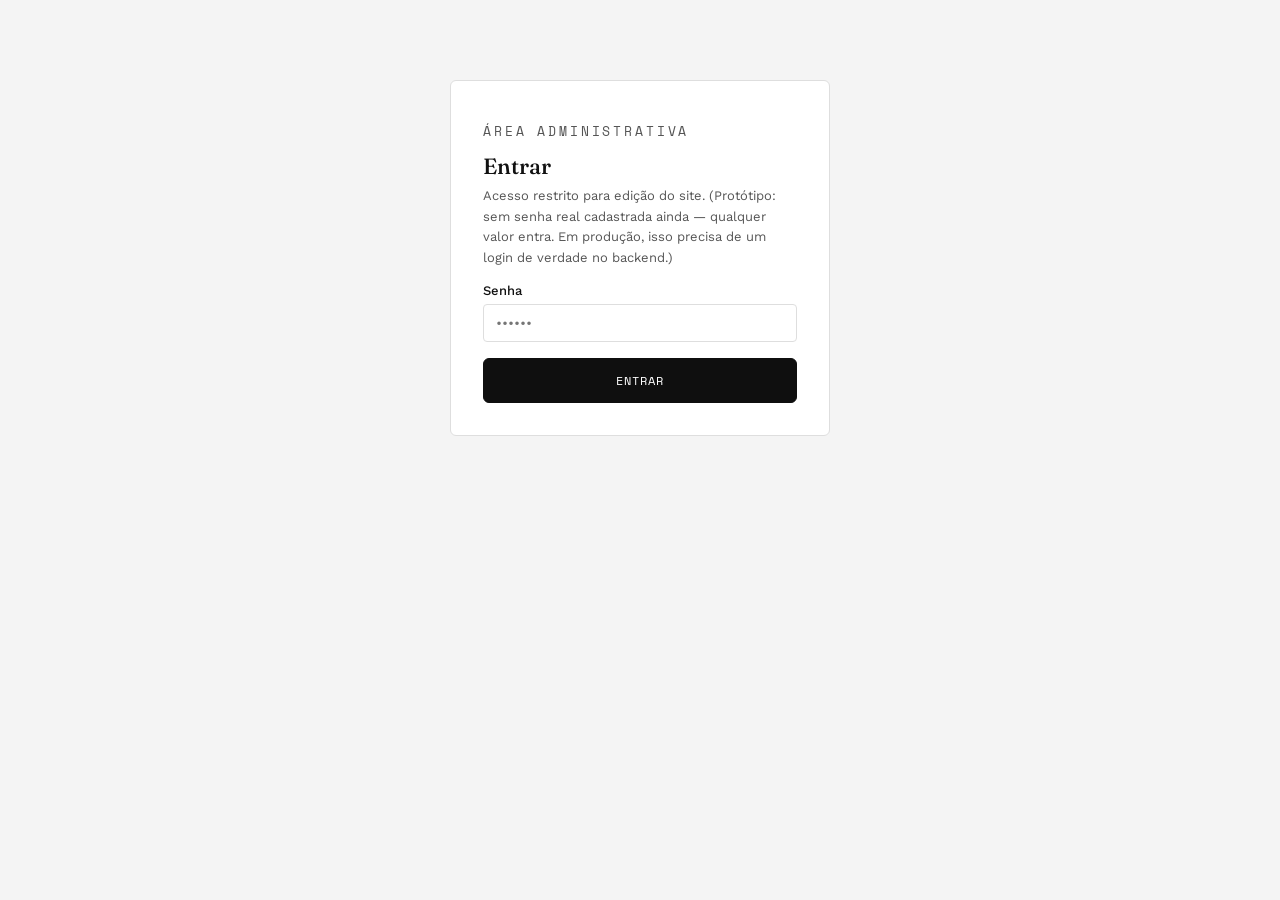
==== admin.html @ c9abc9a9 "Arrumando os arquivos" ====
<!DOCTYPE html>
<html lang="pt-BR">
<head>
<meta charset="UTF-8">
<meta name="viewport" content="width=device-width, initial-scale=1.0">
<title>Área administrativa — Íris</title>
<link href="https://fonts.googleapis.com/css2?family=Fraunces:opsz,wght@9..144,500&family=Work+Sans:wght@400;500;600&family=Space+Mono:wght@400;700&display=swap" rel="stylesheet">
<link rel="stylesheet" href="css/styles.css">
<style>
  body{ background: var(--branco-2); }
  .admin-shell{ max-width: 880px; margin: 0 auto; padding: 48px clamp(20px,5vw,40px) 100px; }
  .admin-top{ display:flex; justify-content:space-between; align-items:center; margin-bottom: 8px; }
  .admin-top a{ font-family: var(--utilitario); font-size:12px; letter-spacing:.08em; color: var(--carvao-suave); }
  .admin-top a:hover{ color: var(--acento); }
  .admin-shell h1{ font-size: clamp(28px,4vw,38px); margin-top: 18px; }
  .admin-lead{ color: var(--carvao-suave); margin-top: 8px; max-width: 60ch; font-size: 14.5px; line-height:1.6; }

  .login-card{
    max-width: 380px; margin: 80px auto; background:#fff; border:1px solid var(--cinza-claro);
    border-radius: 6px; padding: 32px;
  }
  .login-card h2{ font-size:22px; }
  .login-card p{ font-size:13px; color: var(--carvao-suave); margin-top:8px; line-height:1.6; }

  fieldset{ border:1px solid var(--cinza-claro); border-radius:6px; padding: 22px 22px 26px; margin: 26px 0; background:#fff; }
  legend{ font-family: var(--utilitario); font-size:12px; letter-spacing:.1em; text-transform:uppercase; color: var(--acento); padding:0 8px; }
  label{ display:block; font-size:13px; font-weight:500; margin: 14px 0 6px; }
  label small{ display:block; font-weight:400; color: var(--carvao-suave); margin-top: 2px; }
  input[type=text], input[type=tel], input[type=url], textarea{
    width:100%; padding: 10px 12px; border:1px solid var(--cinza-claro); border-radius:4px;
    font-family: var(--corpo); font-size: 14px; background: var(--branco); color: var(--carvao);
  }
  textarea{ resize: vertical; min-height: 70px; }
  .grid2{ display:grid; grid-template-columns: 1fr 1fr; gap: 0 20px; }
  .repeat-item{ border:1px dashed var(--cinza-claro); border-radius:6px; padding:14px 14px 4px; margin-top:14px; position:relative; }
  .remove-btn{
    position:absolute; top:10px; right:10px; background:none; border:none; color:#a33; font-size:12px;
    font-family: var(--utilitario);
  }
  .add-btn{
    margin-top:14px; background:none; border:1px dashed var(--acento); color: var(--acento);
    padding:9px 14px; border-radius:4px; font-family: var(--utilitario); font-size:12px; letter-spacing:.06em;
  }
  .admin-actions{ display:flex; gap:12px; margin-top: 30px; flex-wrap:wrap; }
  .btn-admin{
    font-family: var(--utilitario); font-size:12px; letter-spacing:.08em; text-transform:uppercase;
    padding: 13px 22px; border-radius:6px; border:1px solid var(--acento);
  }
  .btn-primary{ background: var(--preto); color: var(--branco); border-color: var(--preto); }
  .btn-secondary{ background:transparent; color: var(--carvao); }
  .save-msg{ font-size:13px; color: var(--preto); margin-top:14px; opacity:0; transition: opacity 300ms ease; }
  .save-msg.show{ opacity:1; }
  .aviso{
    margin-top: 26px; font-size:12.5px; color: var(--carvao-suave); background:#fff;
    border-left:3px solid var(--acento); padding:12px 14px; border-radius:4px; line-height:1.6;
  }
</style>
</head>
<body>

<div id="loginCard" class="login-card">
  <p class="eyebrow">Área administrativa</p>
  <h2>Entrar</h2>
  <p>Acesso restrito para edição do site. (Protótipo: sem senha real cadastrada ainda — qualquer valor entra. Em produção, isso precisa de um login de verdade no backend.)</p>
  <label for="loginSenha">Senha</label>
  <input type="text" id="loginSenha" placeholder="••••••">
  <button class="btn-admin btn-primary" id="loginBtn" style="margin-top:16px; width:100%;">Entrar</button>
</div>

<div class="admin-shell" id="adminShell" style="display:none;">
  <div class="admin-top">
    <span class="brand-mark" style="color:var(--carvao); font-size:18px;">Painel administrativo</span>
    <a href="index.html">← Ver site</a>
  </div>
  <h1>O que você quer atualizar hoje?</h1>
  <p class="admin-lead">Edite os textos, fotos e contatos do site. Clique em <strong>Salvar alterações</strong> ao final para publicar no navegador atual.</p>

  <form id="adminForm">
    <fieldset>
      <legend>Identidade</legend>
      <label>Nome da loja</label>
      <input type="text" id="marca">
    </fieldset>

    <fieldset>
      <legend>Capa (topo do site)</legend>
      <label>Título de destaque <small>Pode usar &lt;em&gt;palavra&lt;/em&gt; para deixar uma palavra em itálico.</small></label>
      <textarea id="heroTitulo"></textarea>
      <label>Texto de apoio</label>
      <textarea id="heroTexto"></textarea>
    </fieldset>

    <fieldset>
      <legend>Sobre a loja</legend>
      <label>Título da seção</label>
      <input type="text" id="sobreTitulo">
      <label>Texto</label>
      <textarea id="sobreTexto"></textarea>
      <label>Foto da loja (link da imagem)</label>
      <input type="url" id="sobreImagem">
    </fieldset>

    <fieldset>
      <legend>Vitrine (fotos em destaque)</legend>
      <div id="vitrineList"></div>
      <button type="button" class="add-btn" id="addVitrine">+ Adicionar foto na vitrine</button>
    </fieldset>

    <fieldset>
      <legend>Novidades</legend>
      <div id="novidadesList"></div>
      <button type="button" class="add-btn" id="addNovidade">+ Adicionar novidade</button>
    </fieldset>

    <fieldset>
      <legend>Contato</legend>
      <div class="grid2">
        <div>
          <label>WhatsApp <small>Só números, com DDD e código do país (ex: 5541999999999)</small></label>
          <input type="tel" id="whatsappNumero">
        </div>
        <div>
          <label>Usuário do Instagram <small>Como aparece no botão, ex: @nomedaloja</small></label>
          <input type="text" id="instagramUsuario">
        </div>
      </div>
      <label>Link do Instagram</label>
      <input type="url" id="instagramUrl">
      <label>Mensagem inicial do WhatsApp</label>
      <input type="text" id="whatsappMensagem">
    </fieldset>

    <fieldset>
      <legend>Localização</legend>
      <div class="grid2">
        <div>
          <label>Endereço — linha 1</label>
          <input type="text" id="enderecoLinha1">
        </div>
        <div>
          <label>Endereço — linha 2</label>
          <input type="text" id="enderecoLinha2">
        </div>
      </div>
      <label>Horário de funcionamento</label>
      <input type="text" id="horario">
      <label>Link do mapa incorporado <small>No Google Maps: Compartilhar → Incorporar um mapa → copie o link do "src".</small></label>
      <input type="url" id="mapaEmbedUrl">
    </fieldset>

    <div class="admin-actions">
      <button type="submit" class="btn-admin btn-primary">Salvar alterações</button>
      <button type="button" class="btn-admin btn-secondary" id="resetBtn">Restaurar padrão</button>
    </div>
    <p class="save-msg" id="saveMsg">Alterações salvas. Abra "Ver site" para conferir.</p>
  </form>

  <p class="aviso">Este painel é um protótipo de front-end: as alterações ficam guardadas neste navegador (localStorage). Para a dona da loja editar de qualquer computador ou celular e todo mundo ver a mudança, o próximo passo é ligar este painel a um backend/CMS simples.</p>
</div>

<script src="js/data.js"></script>
<script src="js/admin.js"></script>
</body>
</html>
---- css/styles.css ----
/* =========================================================
   ÍRIS — Vitrine digital
   Design tokens
   ========================================================= */
:root{
  --preto: #0F0F0F;
  --preto-2: #1A1A1A;
  --preto-suave: #2B2B2B;
  --branco: #FFFFFF;
  --branco-2: #F4F4F4;
  --cinza-claro: #DEDEDE;
  --acento: #111111;
  --acento-claro: #FFFFFF;
  --carvao: #111111;
  --carvao-suave: #555555;

  --display: 'Fraunces', serif;
  --corpo: 'Work Sans', sans-serif;
  --utilitario: 'Space Mono', monospace;

  --max: 1180px;
  --radius: 2px;
  --dur: 700ms;
}

*, *::before, *::after{ box-sizing: border-box; }
html{ scroll-behavior: smooth; }
@media (prefers-reduced-motion: reduce){
  html{ scroll-behavior: auto; }
  *, *::before, *::after{ animation-duration: 0.01ms !important; animation-iteration-count: 1 !important; transition-duration: 0.01ms !important; scroll-behavior: auto !important; }
}

body{
  margin:0;
  font-family: var(--corpo);
  font-size: 17px;
  background: var(--branco);
  color: var(--carvao);
  -webkit-font-smoothing: antialiased;
  overflow-x: hidden;
}

a{ color: inherit; text-decoration:none; }
img{ max-width:100%; display:block; }
button{ font-family: inherit; cursor:pointer; }

.eyebrow{
  font-family: var(--utilitario);
  font-size: 13px;
  letter-spacing: 0.22em;
  text-transform: uppercase;
  color: var(--acento);
}

h1,h2,h3{
  font-family: var(--display);
  font-weight: 500;
  margin: 0;
  line-height: 1.05;
}

.wrap{
  max-width: var(--max);
  margin: 0 auto;
  padding: 0 clamp(20px, 5vw, 56px);
}

/* Focus visibility */
a:focus-visible, button:focus-visible, input:focus-visible, textarea:focus-visible{
  outline: 2px solid var(--acento);
  outline-offset: 3px;
}

/* ---------- Header ---------- */
.site-header{
  position: fixed;
  top:0; left:0; right:0;
  z-index: 40;
  display:flex;
  align-items:center;
  justify-content:space-between;
  padding: 18px clamp(20px,5vw,56px);
  transition: background var(--dur) ease, padding var(--dur) ease, box-shadow var(--dur) ease;
}
.site-header.scrolled{
  background: rgba(255,255,255,0.92);
  backdrop-filter: blur(8px);
  padding-top: 12px;
  padding-bottom: 12px;
  box-shadow: 0 1px 0 var(--cinza-claro);
}
.brand-mark{
  position: relative;
  display: inline-flex;
  align-items: center;
  height: 64px;
}
.brand-logo{
  height: 64px;
  width: auto;
  transition: opacity var(--dur) ease;
}
.brand-logo-branco{
  filter: drop-shadow(0 1px 2px rgba(0,0,0,0.7)) drop-shadow(0 0 6px rgba(0,0,0,0.5));
}
.brand-logo-preto{
  position: absolute;
  left: 0; top: 0;
  opacity: 0;
}
.site-header.scrolled .brand-logo-branco{ opacity: 0; }
.site-header.scrolled .brand-logo-preto{ opacity: 1; }

.nav-links{
  display:flex;
  gap: clamp(16px, 3vw, 34px);
  list-style:none;
  margin:0; padding:0;
}
.nav-links a{
  font-family: var(--utilitario);
  font-size: 12.5px;
  letter-spacing: 0.14em;
  text-transform: uppercase;
  color: var(--branco);
  opacity: 0.85;
  padding-bottom: 4px;
  border-bottom: 1px solid transparent;
  transition: color var(--dur) ease, border-color 250ms ease;
}
.site-header.scrolled .nav-links a{ color: var(--carvao); }
.nav-links a:hover{ border-color: var(--acento); opacity:1; }

.nav-toggle{
  display:none;
  background:none;
  border:1px solid var(--branco);
  color: var(--branco);
  width:38px; height:38px;
  align-items:center; justify-content:center;
}
.site-header.scrolled .nav-toggle{ border-color: var(--carvao); color: var(--carvao); }

/* ---------- Hero ---------- */
.hero{
  position:relative;
  min-height: 100svh;
  display:flex;
  align-items:flex-end;
  background: var(--preto);
  overflow: hidden;
}
.hero::after{
  content:"";
  position:absolute; inset:0;
  background: radial-gradient(60% 55% at 72% 42%, rgba(255,255,255,0.05), transparent 70%);
  pointer-events:none;
}
.hero-mark{
  position:absolute;
  z-index:1;
  top:50%;
  right:clamp(-160px,-6vw,-40px);
  transform:translateY(-52%);
  width:min(62vw, 820px);
  height:auto;
  opacity:0.1;
  pointer-events:none;
  user-select:none;
}
.hero-inner{
  position:relative;
  z-index:2;
  width:100%;
  padding: 0 clamp(20px,5vw,56px) clamp(48px,8vw,96px);
  color: var(--branco);
}
.hero-eyebrow{
  color: var(--acento-claro);
  margin-bottom: 18px;
}
.hero h1{
  font-size: clamp(44px, 8vw, 96px);
  color: var(--branco);
  max-width: 14ch;
}
.hero h1 em{
  font-style: italic;
  color: var(--acento-claro);
}
.hero p{
  margin-top: 20px;
  max-width: 46ch;
  font-size: clamp(16px,1.7vw,19px);
  color: var(--branco-2);
}
.hero-scroll{
  position:absolute;
  right: clamp(20px,5vw,56px);
  bottom: clamp(28px,5vw,56px);
  z-index:2;
  display:flex;
  align-items:center;
  gap:10px;
  color: var(--branco-2);
  font-family: var(--utilitario);
  font-size: 12px;
  letter-spacing: 0.14em;
  text-transform: uppercase;
}
.hero-scroll .line{
  width: 1px; height: 34px;
  background: var(--acento-claro);
  animation: dropline 2.2s ease-in-out infinite;
}
@keyframes dropline{
  0%{ transform: scaleY(0); transform-origin: top; }
  50%{ transform: scaleY(1); transform-origin: top; }
  50.1%{ transform: scaleY(1); transform-origin: bottom; }
  100%{ transform: scaleY(0); transform-origin: bottom; }
}

/* ---------- Section shell ---------- */
section{ padding: clamp(64px,10vw,128px) 0; }
.section-head{
  display:flex;
  justify-content:space-between;
  align-items:flex-end;
  gap: 24px;
  margin-bottom: clamp(36px,6vw,64px);
  border-bottom: 1px solid var(--cinza-claro);
  padding-bottom: 22px;
}
.section-head h2{ font-size: clamp(30px,4.2vw,48px); }
.section-head .note{
  max-width: 34ch;
  color: var(--carvao-suave);
  font-size: 15px;
  text-align:right;
}

/* ---------- Vitrine (curtain reveal gallery) ---------- */
.vitrine{ background: var(--branco); }
.vitrine-grid{
  display:grid;
  grid-template-columns: repeat(3, 1fr);
  gap: clamp(14px,2vw,24px);
}
.vitrine-item{
  position:relative;
  aspect-ratio: 3/4;
  overflow:hidden;
  background: var(--preto-suave);
  border-radius: var(--radius);
}
.vitrine-item img{
  width:100%; height:100%; object-fit:cover;
  transform: scale(1.06);
  transition: transform 900ms cubic-bezier(.2,.8,.2,1);
}
.vitrine-item:hover img{ transform: scale(1); }

.curtain{
  position:absolute; inset:0;
  display:flex;
  z-index: 3;
  pointer-events:none;
}
.curtain span{
  flex:1;
  background:
    repeating-linear-gradient(90deg, var(--preto) 0 3px, var(--preto-2) 3px 7px);
  transition: transform 900ms cubic-bezier(.16,.84,.24,1);
}
.curtain span:first-child{ transform-origin:left; }
.curtain span:last-child{ transform-origin:right; }
.vitrine-item.revealed .curtain span:first-child{ transform: scaleX(0); }
.vitrine-item.revealed .curtain span:last-child{ transform: scaleX(0); }

.vitrine-cap{
  position:absolute; left:0; right:0; bottom:0;
  padding: 14px 16px;
  background: linear-gradient(0deg, rgba(0,0,0,0.55), transparent);
  color: var(--branco);
  font-family: var(--utilitario);
  font-size: 11px;
  letter-spacing: 0.08em;
  opacity:0;
  transform: translateY(6px);
  transition: opacity 400ms ease, transform 400ms ease;
}
.vitrine-item:hover .vitrine-cap{ opacity:1; transform: translateY(0); }

/* ---------- Sobre ---------- */
.sobre{ background: var(--preto); color: var(--branco); }
.sobre .wrap{
  display:grid;
  grid-template-columns: 1fr 1fr;
  gap: clamp(32px,6vw,80px);
  align-items:center;
}
.sobre-img{
  aspect-ratio: 4/5;
  overflow:hidden;
  border-radius: var(--radius);
}
.sobre-img img{ width:100%; height:100%; object-fit:cover; }
.sobre-text .eyebrow{ color: var(--acento-claro); }
.sobre-text h2{ color: var(--branco); font-size: clamp(28px,4vw,42px); margin-top: 14px; }
.sobre-text p{ margin-top: 18px; color: var(--branco-2); line-height:1.7; max-width: 46ch; }
.sobre-list{ margin-top: 26px; display:grid; gap: 12px; }
.sobre-list li{ list-style:none; display:flex; gap:10px; align-items:baseline; font-size:15px; color: var(--branco-2); }
.sobre-list li::before{ content:"—"; color: var(--acento-claro); }

/* ---------- Novidades ---------- */
.novidades{ background: var(--branco-2); }
.novidades-grid{
  display:grid;
  grid-template-columns: repeat(auto-fit, minmax(240px,1fr));
  gap: 22px;
}
.novidade-card{
  background: var(--branco);
  border: 1px solid var(--cinza-claro);
  border-radius: var(--radius);
  overflow:hidden;
}
.novidade-img{ aspect-ratio: 4/3; overflow:hidden; }
.novidade-img img{ width:100%; height:100%; object-fit:cover; }
.novidade-body{ padding: 18px 20px 22px; }
.novidade-tag{ display:block; margin-bottom: 8px; }
.novidade-body h3{ font-size: 20px; }
.novidade-body p{ margin-top:8px; font-size: 14.5px; color: var(--carvao-suave); line-height:1.6; }

/* ---------- Localização ---------- */
.local{ background: var(--branco); }
.local .wrap{
  display:grid;
  grid-template-columns: 1.1fr 1fr;
  gap: clamp(24px,5vw,56px);
  align-items:stretch;
}
.local-info{ display:flex; flex-direction:column; justify-content:center; gap:22px; }
.local-info p{ color: var(--carvao-suave); line-height:1.7; max-width: 40ch; }
.local-row{ display:flex; gap:14px; align-items:flex-start; font-size:15.5px; }
.local-row svg{ flex:0 0 auto; margin-top:2px; color: var(--acento); }
.map-frame{
  border-radius: var(--radius);
  overflow:hidden;
  min-height: 320px;
  background: var(--preto-suave);
  position:relative;
}
.map-frame iframe{ width:100%; height:100%; min-height:320px; border:0; }

/* ---------- Contato ---------- */
.contato{
  background: var(--preto);
  color: var(--branco);
  text-align:center;
}
.contato .eyebrow{ color: var(--acento-claro); }
.contato h2{ color: var(--branco); font-size: clamp(32px,5vw,54px); max-width: 18ch; margin: 16px auto 0; }
.contato p.lead{ margin: 18px auto 0; color: var(--branco-2); max-width: 42ch; }
.contato-actions{
  margin-top: 40px;
  display:flex;
  gap: 18px;
  justify-content:center;
  flex-wrap:wrap;
}
.btn{
  display:inline-flex;
  align-items:center;
  gap:10px;
  padding: 15px 28px;
  border-radius: 999px;
  font-family: var(--utilitario);
  font-size: 13px;
  letter-spacing: 0.1em;
  text-transform: uppercase;
  border: 1px solid var(--acento);
  transition: transform 250ms ease, background 250ms ease, color 250ms ease;
}
.btn-solid{ background: var(--branco); color: var(--preto); border-color: var(--branco); }
.btn-solid:hover{ transform: translateY(-2px); background: var(--branco-2); }
.btn-ghost{ color: var(--branco); border-color: var(--branco); }
.btn-ghost:hover{ transform: translateY(-2px); background: rgba(255,255,255,0.06); }

/* ---------- Footer ---------- */
.site-footer{
  background: var(--carvao);
  color: var(--branco-2);
  padding: 34px clamp(20px,5vw,56px);
}
.site-footer .wrap{
  max-width: var(--max);
  margin:0 auto;
  display:flex;
  justify-content:space-between;
  align-items:center;
  flex-wrap:wrap;
  gap: 12px;
}
.site-footer p{ margin:0; font-size:13.5px; color:#9A9A9A; }
.site-footer a{ font-size:13.5px; color:#9A9A9A; border-bottom: 1px solid transparent; }
.site-footer a:hover{ border-color:#9A9A9A; }

/* ---------- WhatsApp floating button ---------- */
.wa-float{
  position: fixed;
  right: clamp(16px,3vw,28px);
  bottom: clamp(16px,3vw,28px);
  z-index: 50;
  width: 58px; height: 58px;
  border-radius: 50%;
  background: #25D366;
  color: var(--branco);
  display:flex; align-items:center; justify-content:center;
  box-shadow: 0 8px 22px rgba(0,0,0,0.28);
  transition: transform 250ms ease, background 250ms ease;
}
.wa-float:hover{ transform: scale(1.06); background: #1FBD5A; }

/* ---------- Lightbox ---------- */
.lightbox{
  position: fixed; inset:0; z-index: 60;
  background: rgba(0,0,0,0.92);
  display:flex; align-items:center; justify-content:center;
  padding: 40px;
  opacity:0; pointer-events:none;
  transition: opacity 300ms ease;
}
.lightbox.open{ opacity:1; pointer-events:auto; }
.lightbox img{ max-height: 84vh; max-width: 84vw; border-radius: var(--radius); }
.lightbox-close{
  position:absolute; top:24px; right:28px;
  width:40px; height:40px; border-radius:50%;
  background: transparent; border:1px solid var(--branco-2); color: var(--branco);
  display:flex; align-items:center; justify-content:center;
}

/* ---------- Reveal on scroll (generic) ---------- */
.reveal{ opacity:0; transform: translateY(18px); transition: opacity 800ms ease, transform 800ms ease; }
.reveal.in{ opacity:1; transform:none; }

/* ---------- Responsive ---------- */
@media (max-width: 900px){
  .sobre .wrap, .local .wrap{ grid-template-columns: 1fr; }
  .vitrine-grid{ grid-template-columns: repeat(2,1fr); }
}
@media (max-width: 720px){
  .nav-toggle{ display:flex; }
  .nav-links{
    position:fixed; top:0; right:0; height:100svh; width: min(78vw,320px);
    background: var(--preto); flex-direction:column;
    justify-content:center; align-items:flex-start;
    padding: 40px clamp(24px,6vw,40px);
    transform: translateX(100%);
    transition: transform 400ms ease;
  }
  .nav-links.open{ transform: translateX(0); }
  .nav-links a{ color: var(--branco); font-size:14px; }
  .vitrine-grid{ grid-template-columns: 1fr 1fr; }
  .section-head{ flex-direction:column; align-items:flex-start; }
  .section-head .note{ text-align:left; }
}
@media (max-width: 480px){
  .vitrine-grid{ grid-template-columns: 1fr; }
}
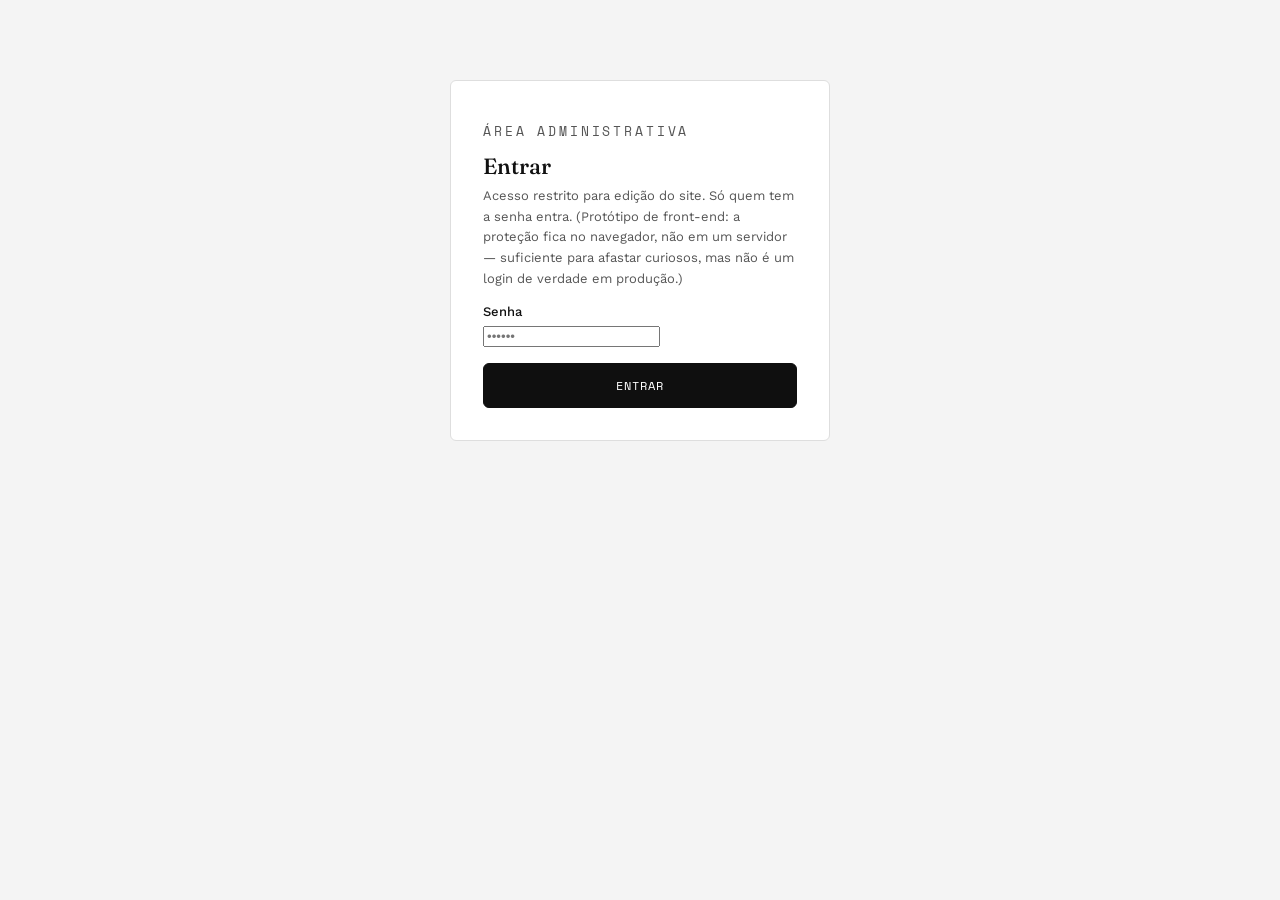
==== commit 8e3763ab: "fix - Adicionando numero para contato e instagram" ====
--- a/admin.html
+++ b/admin.html
@@ -61,16 +61,20 @@
 <div id="loginCard" class="login-card">
   <p class="eyebrow">Área administrativa</p>
   <h2>Entrar</h2>
-  <p>Acesso restrito para edição do site. (Protótipo: sem senha real cadastrada ainda — qualquer valor entra. Em produção, isso precisa de um login de verdade no backend.)</p>
+  <p>Acesso restrito para edição do site. Só quem tem a senha entra. (Protótipo de front-end: a proteção fica no navegador, não em um servidor — suficiente para afastar curiosos, mas não é um login de verdade em produção.)</p>
   <label for="loginSenha">Senha</label>
-  <input type="text" id="loginSenha" placeholder="••••••">
+  <input type="password" id="loginSenha" placeholder="••••••">
+  <p class="login-erro" id="loginErro" style="display:none; color:#a33; font-size:13px; margin-top:8px;">Senha incorreta. Tente novamente.</p>
   <button class="btn-admin btn-primary" id="loginBtn" style="margin-top:16px; width:100%;">Entrar</button>
 </div>
 
 <div class="admin-shell" id="adminShell" style="display:none;">
   <div class="admin-top">
     <span class="brand-mark" style="color:var(--carvao); font-size:18px;">Painel administrativo</span>
-    <a href="index.html">← Ver site</a>
+    <span style="display:flex; gap:16px;">
+      <a href="index.html">← Ver site</a>
+      <a href="#" id="logoutBtn">Sair</a>
+    </span>
   </div>
   <h1>O que você quer atualizar hoje?</h1>
   <p class="admin-lead">Edite os textos, fotos e contatos do site. Clique em <strong>Salvar alterações</strong> ao final para publicar no navegador atual.</p>
@@ -96,8 +100,12 @@
       <input type="text" id="sobreTitulo">
       <label>Texto</label>
       <textarea id="sobreTexto"></textarea>
-      <label>Foto da loja (link da imagem)</label>
-      <input type="url" id="sobreImagem">
+    </fieldset>
+
+    <fieldset>
+      <legend>Fotos da loja</legend>
+      <div id="sobreGaleriaList"></div>
+      <button type="button" class="add-btn" id="addSobreGaleria">+ Adicionar foto da loja</button>
     </fieldset>
 
     <fieldset>
@@ -107,9 +115,13 @@
     </fieldset>
 
     <fieldset>
-      <legend>Novidades</legend>
-      <div id="novidadesList"></div>
-      <button type="button" class="add-btn" id="addNovidade">+ Adicionar novidade</button>
+      <legend>Marcas</legend>
+      <label>Título da seção</label>
+      <input type="text" id="marcasTitulo">
+      <label>Texto de apoio</label>
+      <input type="text" id="marcasNota">
+      <div id="marcasList"></div>
+      <button type="button" class="add-btn" id="addMarca">+ Adicionar marca</button>
     </fieldset>
 
     <fieldset>
--- a/css/styles.css
+++ b/css/styles.css
@@ -299,12 +299,24 @@
   gap: clamp(32px,6vw,80px);
   align-items:center;
 }
+.sobre-galeria{
+  display:grid;
+  grid-template-columns: 1fr 1fr;
+  gap: 14px;
+}
+.sobre-galeria .sobre-img:first-child{ grid-column: 1 / -1; }
 .sobre-img{
   aspect-ratio: 4/5;
   overflow:hidden;
   border-radius: var(--radius);
 }
-.sobre-img img{ width:100%; height:100%; object-fit:cover; }
+.sobre-galeria .sobre-img:first-child{ aspect-ratio: 16/10; }
+.sobre-img{ cursor: pointer; }
+.sobre-img img{
+  width:100%; height:100%; object-fit:cover;
+  transition: transform 500ms cubic-bezier(.2,.8,.2,1);
+}
+.sobre-img:hover img{ transform: scale(1.05); }
 .sobre-text .eyebrow{ color: var(--acento-claro); }
 .sobre-text h2{ color: var(--branco); font-size: clamp(28px,4vw,42px); margin-top: 14px; }
 .sobre-text p{ margin-top: 18px; color: var(--branco-2); line-height:1.7; max-width: 46ch; }
@@ -312,25 +324,71 @@
 .sobre-list li{ list-style:none; display:flex; gap:10px; align-items:baseline; font-size:15px; color: var(--branco-2); }
 .sobre-list li::before{ content:"—"; color: var(--acento-claro); }
 
-/* ---------- Novidades ---------- */
-.novidades{ background: var(--branco-2); }
-.novidades-grid{
+/* ---------- Marcas ---------- */
+.marcas{ background: var(--branco-2); }
+.marcas-grid{
   display:grid;
-  grid-template-columns: repeat(auto-fit, minmax(240px,1fr));
-  gap: 22px;
-}
-.novidade-card{
+  grid-template-columns: repeat(auto-fill, minmax(170px,1fr));
+  border-top: 1px solid var(--cinza-claro);
+  border-left: 1px solid var(--cinza-claro);
+}
+.marca-card{
+  position: relative;
   background: var(--branco);
-  border: 1px solid var(--cinza-claro);
-  border-radius: var(--radius);
-  overflow:hidden;
-}
-.novidade-img{ aspect-ratio: 4/3; overflow:hidden; }
-.novidade-img img{ width:100%; height:100%; object-fit:cover; }
-.novidade-body{ padding: 18px 20px 22px; }
-.novidade-tag{ display:block; margin-bottom: 8px; }
-.novidade-body h3{ font-size: 20px; }
-.novidade-body p{ margin-top:8px; font-size: 14.5px; color: var(--carvao-suave); line-height:1.6; }
+  display:flex;
+  flex-direction: column;
+  align-items:center;
+  justify-content:center;
+  gap: 18px;
+  padding: 30px 20px 24px;
+  overflow: hidden;
+  border-right: 1px solid var(--cinza-claro);
+  border-bottom: 1px solid var(--cinza-claro);
+}
+.marca-card::before{
+  content:"";
+  position:absolute;
+  top:0; left:50%;
+  width:0; height:1px;
+  background: var(--acento);
+  transform: translateX(-50%);
+  transition: width 350ms ease;
+}
+.marca-card:hover::before{ width: calc(100% - 2px); }
+.marca-logo{
+  width:100%;
+  aspect-ratio: 3/2;
+  display:flex;
+  align-items:center;
+  justify-content:center;
+}
+.marca-card img{
+  max-width:100%;
+  max-height:100%;
+  width:auto;
+  height:auto;
+  object-fit:contain;
+  filter: grayscale(1);
+  opacity: 0.55;
+  transition: filter 400ms ease, opacity 400ms ease, transform 400ms ease;
+}
+.marca-card:hover img{
+  filter: grayscale(0);
+  opacity: 1;
+  transform: scale(1.06);
+}
+.marca-nome{
+  font-family: var(--utilitario);
+  font-size: 11px;
+  letter-spacing: 0.14em;
+  text-transform: uppercase;
+  color: var(--carvao-suave);
+  text-align:center;
+  opacity:0;
+  transform: translateY(4px);
+  transition: opacity 300ms ease, transform 300ms ease;
+}
+.marca-card:hover .marca-nome{ opacity:1; transform:none; }
 
 /* ---------- Localização ---------- */
 .local{ background: var(--branco); }
@@ -344,6 +402,16 @@
 .local-info p{ color: var(--carvao-suave); line-height:1.7; max-width: 40ch; }
 .local-row{ display:flex; gap:14px; align-items:flex-start; font-size:15.5px; }
 .local-row svg{ flex:0 0 auto; margin-top:2px; color: var(--acento); }
+.mapa-link{
+  align-self:flex-start;
+  font-family: var(--utilitario);
+  font-size: 12px;
+  letter-spacing: 0.08em;
+  border-bottom: 1px solid var(--acento);
+  padding-bottom: 2px;
+  transition: opacity 200ms ease;
+}
+.mapa-link:hover{ opacity: 0.6; }
 .map-frame{
   border-radius: var(--radius);
   overflow:hidden;
@@ -351,7 +419,21 @@
   background: var(--preto-suave);
   position:relative;
 }
-.map-frame iframe{ width:100%; height:100%; min-height:320px; border:0; }
+.map-frame iframe{ width:100%; height:100%; min-height:320px; border:0; position:relative; z-index:1; }
+.map-frame-loading{
+  position:absolute;
+  inset:0;
+  display:flex;
+  align-items:center;
+  justify-content:center;
+  font-family: var(--utilitario);
+  font-size: 12px;
+  letter-spacing: 0.1em;
+  text-transform: uppercase;
+  color: var(--branco-2);
+  opacity: 0.6;
+}
+.map-frame.loaded .map-frame-loading{ display:none; }
 
 /* ---------- Contato ---------- */
 .contato{
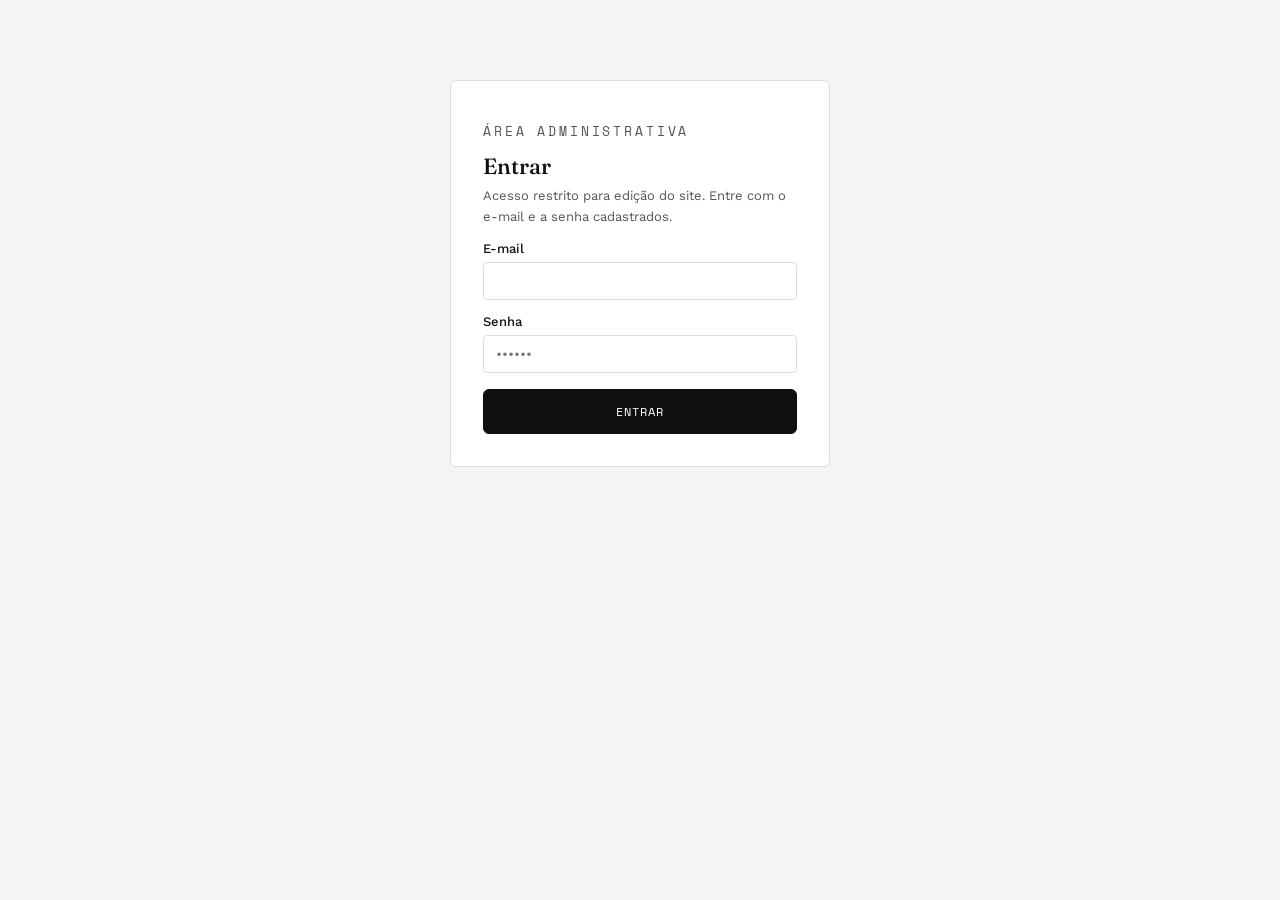
==== commit 6f57e5aa: "Arrumando a capa" ====
--- a/admin.html
+++ b/admin.html
@@ -26,7 +26,7 @@
   legend{ font-family: var(--utilitario); font-size:12px; letter-spacing:.1em; text-transform:uppercase; color: var(--acento); padding:0 8px; }
   label{ display:block; font-size:13px; font-weight:500; margin: 14px 0 6px; }
   label small{ display:block; font-weight:400; color: var(--carvao-suave); margin-top: 2px; }
-  input[type=text], input[type=tel], input[type=url], textarea{
+  input[type=text], input[type=tel], input[type=url], input[type=email], input[type=password], textarea{
     width:100%; padding: 10px 12px; border:1px solid var(--cinza-claro); border-radius:4px;
     font-family: var(--corpo); font-size: 14px; background: var(--branco); color: var(--carvao);
   }
@@ -41,6 +41,18 @@
     margin-top:14px; background:none; border:1px dashed var(--acento); color: var(--acento);
     padding:9px 14px; border-radius:4px; font-family: var(--utilitario); font-size:12px; letter-spacing:.06em;
   }
+  .img-picker{ display:flex; align-items:center; gap:14px; }
+  .img-preview{
+    width:64px; height:64px; border-radius:4px; object-fit:cover; background: var(--branco-2);
+    border:1px solid var(--cinza-claro); flex-shrink:0;
+  }
+  .file-btn{
+    display:inline-block; cursor:pointer; background:none; border:1px solid var(--cinza-claro); color: var(--carvao);
+    padding:9px 14px; border-radius:4px; font-family: var(--utilitario); font-size:12px; letter-spacing:.06em;
+  }
+  .file-btn:hover{ border-color: var(--acento); color: var(--acento); }
+  .file-btn input{ display:none; }
+  .file-status{ font-size:12px; color: var(--carvao-suave); }
   .admin-actions{ display:flex; gap:12px; margin-top: 30px; flex-wrap:wrap; }
   .btn-admin{
     font-family: var(--utilitario); font-size:12px; letter-spacing:.08em; text-transform:uppercase;
@@ -61,10 +73,12 @@
 <div id="loginCard" class="login-card">
   <p class="eyebrow">Área administrativa</p>
   <h2>Entrar</h2>
-  <p>Acesso restrito para edição do site. Só quem tem a senha entra. (Protótipo de front-end: a proteção fica no navegador, não em um servidor — suficiente para afastar curiosos, mas não é um login de verdade em produção.)</p>
+  <p>Acesso restrito para edição do site. Entre com o e-mail e a senha cadastrados.</p>
+  <label for="loginEmail">E-mail</label>
+  <input type="email" id="loginEmail" autocomplete="username">
   <label for="loginSenha">Senha</label>
-  <input type="password" id="loginSenha" placeholder="••••••">
-  <p class="login-erro" id="loginErro" style="display:none; color:#a33; font-size:13px; margin-top:8px;">Senha incorreta. Tente novamente.</p>
+  <input type="password" id="loginSenha" placeholder="••••••" autocomplete="current-password">
+  <p class="login-erro" id="loginErro" style="display:none; color:#a33; font-size:13px; margin-top:8px;"></p>
   <button class="btn-admin btn-primary" id="loginBtn" style="margin-top:16px; width:100%;">Entrar</button>
 </div>
 
@@ -77,7 +91,7 @@
     </span>
   </div>
   <h1>O que você quer atualizar hoje?</h1>
-  <p class="admin-lead">Edite os textos, fotos e contatos do site. Clique em <strong>Salvar alterações</strong> ao final para publicar no navegador atual.</p>
+  <p class="admin-lead">Edite os textos, fotos e contatos do site. Clique em <strong>Salvar alterações</strong> ao final para publicar no site. A foto de capa é publicada assim que você escolhe.</p>
 
   <form id="adminForm">
     <fieldset>
@@ -88,7 +102,16 @@
 
     <fieldset>
       <legend>Capa (topo do site)</legend>
-      <label>Título de destaque <small>Pode usar &lt;em&gt;palavra&lt;/em&gt; para deixar uma palavra em itálico.</small></label>
+      <label>Foto de capa <small>Aparece como fundo da capa do site. Deixe sem foto para manter o fundo escuro liso.</small></label>
+      <div class="img-picker">
+        <img class="img-preview" id="heroImagemPreview" src="" alt="">
+        <label class="file-btn">Escolher foto do celular
+          <input type="file" accept="image/*" id="heroImagemArquivo">
+        </label>
+      </div>
+      <p class="file-status" id="heroImagemStatus"></p>
+      <button type="button" class="remove-btn" id="removerHeroImagem" style="position:static; margin-top:8px;">remover foto</button>
+      <label>Título de destaque <small>Pode usar &lt;em&gt;palavra&lt;/em&gt; para deixar uma palavra em itálico. Não aparece na capa no momento — reservado para uso futuro.</small></label>
       <textarea id="heroTitulo"></textarea>
       <label>Texto de apoio</label>
       <textarea id="heroTexto"></textarea>
@@ -132,7 +155,7 @@
           <input type="tel" id="whatsappNumero">
         </div>
         <div>
-          <label>Usuário do Instagram <small>Como aparece no botão, ex: @nomedaloja</small></label>
+          <label>Usuário do Instagram <small>Como aparece no site, ex: @nomedaloja</small></label>
           <input type="text" id="instagramUsuario">
         </div>
       </div>
@@ -154,8 +177,8 @@
           <input type="text" id="enderecoLinha2">
         </div>
       </div>
-      <label>Horário de funcionamento</label>
-      <input type="text" id="horario">
+      <label>Horário de funcionamento <small>Cada linha aparece separada no site (ex.: dias de semana numa linha, sábado na outra).</small></label>
+      <textarea id="horario"></textarea>
       <label>Link do mapa incorporado <small>No Google Maps: Compartilhar → Incorporar um mapa → copie o link do "src".</small></label>
       <input type="url" id="mapaEmbedUrl">
     </fieldset>
@@ -166,10 +189,10 @@
     </div>
     <p class="save-msg" id="saveMsg">Alterações salvas. Abra "Ver site" para conferir.</p>
   </form>
-
-  <p class="aviso">Este painel é um protótipo de front-end: as alterações ficam guardadas neste navegador (localStorage). Para a dona da loja editar de qualquer computador ou celular e todo mundo ver a mudança, o próximo passo é ligar este painel a um backend/CMS simples.</p>
 </div>
 
+<script src="https://cdn.jsdelivr.net/npm/@supabase/supabase-js@2"></script>
+<script src="js/config.js"></script>
 <script src="js/data.js"></script>
 <script src="js/admin.js"></script>
 </body>
--- a/css/styles.css
+++ b/css/styles.css
@@ -146,53 +146,38 @@
   position:relative;
   min-height: 100svh;
   display:flex;
-  align-items:flex-end;
+  align-items:center;
+  justify-content:center;
   background: var(--preto);
+  background-size: cover;
+  background-position: center;
   overflow: hidden;
 }
 .hero::after{
   content:"";
   position:absolute; inset:0;
-  background: radial-gradient(60% 55% at 72% 42%, rgba(255,255,255,0.05), transparent 70%);
+  background:
+    linear-gradient(0deg, rgba(0,0,0,0.5), rgba(0,0,0,0.2) 45%, rgba(0,0,0,0.35)),
+    radial-gradient(60% 55% at 50% 45%, rgba(255,255,255,0.06), transparent 70%);
   pointer-events:none;
-}
-.hero-mark{
-  position:absolute;
-  z-index:1;
-  top:50%;
-  right:clamp(-160px,-6vw,-40px);
-  transform:translateY(-52%);
-  width:min(62vw, 820px);
-  height:auto;
-  opacity:0.1;
-  pointer-events:none;
-  user-select:none;
 }
 .hero-inner{
   position:relative;
   z-index:2;
-  width:100%;
-  padding: 0 clamp(20px,5vw,56px) clamp(48px,8vw,96px);
-  color: var(--branco);
-}
-.hero-eyebrow{
-  color: var(--acento-claro);
-  margin-bottom: 18px;
-}
-.hero h1{
-  font-size: clamp(44px, 8vw, 96px);
-  color: var(--branco);
-  max-width: 14ch;
-}
-.hero h1 em{
-  font-style: italic;
-  color: var(--acento-claro);
-}
-.hero p{
-  margin-top: 20px;
-  max-width: 46ch;
-  font-size: clamp(16px,1.7vw,19px);
-  color: var(--branco-2);
+  display:flex;
+  align-items:center;
+  justify-content:center;
+}
+.hero-logo{
+  width: min(36vw, 280px);
+  height:auto;
+  filter: drop-shadow(0 2px 18px rgba(0,0,0,0.45));
+  animation: hero-logo-in 1100ms cubic-bezier(.2,.8,.2,1) both;
+}
+.hero.tem-capa .hero-logo{ display:none; }
+@keyframes hero-logo-in{
+  from{ opacity:0; transform: scale(0.92); }
+  to{ opacity:1; transform: scale(1); }
 }
 .hero-scroll{
   position:absolute;
@@ -243,13 +228,16 @@
 .vitrine{ background: var(--branco); }
 .vitrine-grid{
   display:grid;
-  grid-template-columns: repeat(3, 1fr);
-  gap: clamp(14px,2vw,24px);
+  grid-template-columns: repeat(6, 1fr);
+  grid-auto-rows: clamp(90px, 13vw, 180px);
+  grid-auto-flow: dense;
+  gap: 6px;
 }
 .vitrine-item{
   position:relative;
-  aspect-ratio: 3/4;
+  margin:0;
   overflow:hidden;
+  cursor: pointer;
   background: var(--preto-suave);
   border-radius: var(--radius);
 }
@@ -292,106 +280,85 @@
 .vitrine-item:hover .vitrine-cap{ opacity:1; transform: translateY(0); }
 
 /* ---------- Sobre ---------- */
-.sobre{ background: var(--preto); color: var(--branco); }
+.sobre{ background: var(--branco); color: var(--carvao); padding: clamp(44px,6.5vw,88px) 0; }
 .sobre .wrap{
   display:grid;
   grid-template-columns: 1fr 1fr;
-  gap: clamp(32px,6vw,80px);
+  gap: clamp(24px,4vw,52px);
   align-items:center;
 }
 .sobre-galeria{
   display:grid;
-  grid-template-columns: 1fr 1fr;
-  gap: 14px;
-}
-.sobre-galeria .sobre-img:first-child{ grid-column: 1 / -1; }
+  grid-template-columns: repeat(3, 1fr);
+  grid-auto-rows: 110px;
+  grid-auto-flow: dense;
+  gap: 6px;
+}
 .sobre-img{
-  aspect-ratio: 4/5;
   overflow:hidden;
   border-radius: var(--radius);
-}
-.sobre-galeria .sobre-img:first-child{ aspect-ratio: 16/10; }
-.sobre-img{ cursor: pointer; }
+  cursor: pointer;
+}
 .sobre-img img{
   width:100%; height:100%; object-fit:cover;
   transition: transform 500ms cubic-bezier(.2,.8,.2,1);
 }
 .sobre-img:hover img{ transform: scale(1.05); }
-.sobre-text .eyebrow{ color: var(--acento-claro); }
-.sobre-text h2{ color: var(--branco); font-size: clamp(28px,4vw,42px); margin-top: 14px; }
-.sobre-text p{ margin-top: 18px; color: var(--branco-2); line-height:1.7; max-width: 46ch; }
-.sobre-list{ margin-top: 26px; display:grid; gap: 12px; }
-.sobre-list li{ list-style:none; display:flex; gap:10px; align-items:baseline; font-size:15px; color: var(--branco-2); }
-.sobre-list li::before{ content:"—"; color: var(--acento-claro); }
+.sobre-text .eyebrow{ color: var(--acento); font-size: 15px; }
+.sobre-text h2{ color: var(--carvao); font-size: clamp(32px,4.6vw,50px); margin-top: 14px; }
+.sobre-text p{ margin-top: 18px; color: var(--carvao-suave); font-size: 19px; line-height:1.7; max-width: 46ch; }
 
 /* ---------- Marcas ---------- */
-.marcas{ background: var(--branco-2); }
-.marcas-grid{
-  display:grid;
-  grid-template-columns: repeat(auto-fill, minmax(170px,1fr));
-  border-top: 1px solid var(--cinza-claro);
-  border-left: 1px solid var(--cinza-claro);
-}
-.marca-card{
-  position: relative;
-  background: var(--branco);
-  display:flex;
-  flex-direction: column;
+.marcas{ background: var(--preto); }
+.marcas .eyebrow{ color: var(--acento-claro); }
+.marcas h2{ color: var(--branco); }
+.marcas .note{ color: var(--branco-2); }
+.marcas .section-head{ border-bottom-color: rgba(255,255,255,0.15); }
+.marcas-marquee{
+  margin-top: clamp(28px,5vw,48px);
+  overflow: hidden;
+  -webkit-mask-image: linear-gradient(90deg, transparent, #000 8%, #000 92%, transparent);
+  mask-image: linear-gradient(90deg, transparent, #000 8%, #000 92%, transparent);
+}
+.marcas-track{
+  display:flex;
+  align-items:center;
+  gap: clamp(40px,6vw,80px);
+  width: max-content;
+  animation: marcas-scroll 60s linear infinite;
+}
+.marca-logo{
+  flex: 0 0 auto;
+  height: clamp(88px,10vw,120px);
+  padding: 8px 0;
+  background: transparent;
+  border: none;
+  border-radius: 0;
+  display:flex;
   align-items:center;
   justify-content:center;
-  gap: 18px;
-  padding: 30px 20px 24px;
-  overflow: hidden;
-  border-right: 1px solid var(--cinza-claro);
-  border-bottom: 1px solid var(--cinza-claro);
-}
-.marca-card::before{
-  content:"";
-  position:absolute;
-  top:0; left:50%;
-  width:0; height:1px;
-  background: var(--acento);
-  transform: translateX(-50%);
-  transition: width 350ms ease;
-}
-.marca-card:hover::before{ width: calc(100% - 2px); }
-.marca-logo{
-  width:100%;
-  aspect-ratio: 3/2;
-  display:flex;
-  align-items:center;
-  justify-content:center;
-}
-.marca-card img{
-  max-width:100%;
-  max-height:100%;
+}
+.marca-logo img{
+  height:100%;
   width:auto;
-  height:auto;
+  max-width: 200px;
   object-fit:contain;
-  filter: grayscale(1);
-  opacity: 0.55;
-  transition: filter 400ms ease, opacity 400ms ease, transform 400ms ease;
-}
-.marca-card:hover img{
-  filter: grayscale(0);
-  opacity: 1;
-  transform: scale(1.06);
-}
-.marca-nome{
-  font-family: var(--utilitario);
-  font-size: 11px;
-  letter-spacing: 0.14em;
-  text-transform: uppercase;
-  color: var(--carvao-suave);
-  text-align:center;
-  opacity:0;
-  transform: translateY(4px);
-  transition: opacity 300ms ease, transform 300ms ease;
-}
-.marca-card:hover .marca-nome{ opacity:1; transform:none; }
+  /* Os logos têm fundo branco: cinza + inverter deixa o logo branco e o fundo preto;
+     o contrast(0.882) clareia esse preto até #0F0F0F (--preto, fundo da seção), então o fundo some.
+     Se mudar a cor de fundo das marcas, ajuste este valor. */
+  filter: grayscale(1) invert(1) contrast(0.882);
+}
+@keyframes marcas-scroll{
+  from{ transform: translateX(0); }
+  to{ transform: translateX(-50%); }
+}
+@media (prefers-reduced-motion: reduce){
+  .marcas-track{ animation: none; }
+}
 
 /* ---------- Localização ---------- */
-.local{ background: var(--branco); }
+.local{ background: var(--preto); color: var(--branco); }
+.local .eyebrow{ color: var(--acento-claro); }
 .local .wrap{
   display:grid;
   grid-template-columns: 1.1fr 1fr;
@@ -399,15 +366,15 @@
   align-items:stretch;
 }
 .local-info{ display:flex; flex-direction:column; justify-content:center; gap:22px; }
-.local-info p{ color: var(--carvao-suave); line-height:1.7; max-width: 40ch; }
 .local-row{ display:flex; gap:14px; align-items:flex-start; font-size:15.5px; }
-.local-row svg{ flex:0 0 auto; margin-top:2px; color: var(--acento); }
+.local-row strong{ font-weight: 600; }
+.local-row svg{ flex:0 0 auto; margin-top:2px; color: var(--acento-claro); }
 .mapa-link{
   align-self:flex-start;
   font-family: var(--utilitario);
   font-size: 12px;
   letter-spacing: 0.08em;
-  border-bottom: 1px solid var(--acento);
+  border-bottom: 1px solid var(--acento-claro);
   padding-bottom: 2px;
   transition: opacity 200ms ease;
 }
@@ -437,13 +404,13 @@
 
 /* ---------- Contato ---------- */
 .contato{
-  background: var(--preto);
-  color: var(--branco);
+  padding: clamp(44px,6.5vw,88px) 0;
+  background: var(--branco);
+  color: var(--carvao);
   text-align:center;
 }
-.contato .eyebrow{ color: var(--acento-claro); }
-.contato h2{ color: var(--branco); font-size: clamp(32px,5vw,54px); max-width: 18ch; margin: 16px auto 0; }
-.contato p.lead{ margin: 18px auto 0; color: var(--branco-2); max-width: 42ch; }
+.contato .eyebrow{ color: var(--acento); }
+.contato h2{ color: var(--carvao); font-size: clamp(32px,5vw,54px); max-width: 18ch; margin: 16px auto 0; }
 .contato-actions{
   margin-top: 40px;
   display:flex;
@@ -464,16 +431,61 @@
   border: 1px solid var(--acento);
   transition: transform 250ms ease, background 250ms ease, color 250ms ease;
 }
-.btn-solid{ background: var(--branco); color: var(--preto); border-color: var(--branco); }
-.btn-solid:hover{ transform: translateY(-2px); background: var(--branco-2); }
-.btn-ghost{ color: var(--branco); border-color: var(--branco); }
-.btn-ghost:hover{ transform: translateY(-2px); background: rgba(255,255,255,0.06); }
+.btn-solid{ background: var(--preto); color: var(--branco); border-color: var(--preto); }
+.btn-solid:hover{ transform: translateY(-2px); background: var(--preto-suave); }
+
+/* Cartão do Instagram, abaixo do botão do WhatsApp */
+.insta-card{
+  margin: clamp(48px,7vw,72px) auto 0;
+  max-width: 640px;
+  display:flex;
+  align-items:center;
+  gap: 22px;
+  padding: 24px 28px;
+  text-align:left;
+  border: 1px solid var(--cinza-claro);
+  border-radius: var(--radius);
+  transition: border-color 250ms ease, transform 250ms ease;
+}
+.insta-card:hover{ border-color: var(--carvao); transform: translateY(-2px); }
+.insta-icon{
+  flex: 0 0 auto;
+  width: 64px; height: 64px;
+  display:flex; align-items:center; justify-content:center;
+  border-radius: 18px;
+  background: linear-gradient(45deg, #f9ce34 0%, #ee2a7b 50%, #6228d7 100%);
+  color: var(--branco);
+}
+.insta-texto{ flex: 1; display:flex; flex-direction:column; gap: 4px; }
+.insta-titulo{
+  font-family: var(--utilitario);
+  font-size: 12px;
+  letter-spacing: 0.14em;
+  text-transform: uppercase;
+  color: var(--carvao-suave);
+}
+.insta-handle{ font-family: var(--display); font-size: clamp(24px,3vw,32px); line-height:1.1; }
+.insta-desc{ font-size: 15px; color: var(--carvao-suave); }
+.insta-seguir{
+  flex: 0 0 auto;
+  font-family: var(--utilitario);
+  font-size: 13px;
+  letter-spacing: 0.1em;
+  text-transform: uppercase;
+  padding-bottom: 3px;
+  border-bottom: 1px solid var(--carvao);
+}
+@media (max-width: 560px){
+  .insta-card{ flex-direction:column; text-align:center; }
+  .insta-texto{ align-items:center; }
+}
 
 /* ---------- Footer ---------- */
 .site-footer{
   background: var(--carvao);
   color: var(--branco-2);
   padding: 34px clamp(20px,5vw,56px);
+  border-top: 1px solid rgba(255,255,255,0.1);
 }
 .site-footer .wrap{
   max-width: var(--max);
@@ -528,12 +540,21 @@
 
 /* ---------- Responsive ---------- */
 @media (max-width: 900px){
+  .vitrine-grid{ grid-template-columns: repeat(4,1fr); grid-auto-rows: 110px; }
   .sobre .wrap, .local .wrap{ grid-template-columns: 1fr; }
-  .vitrine-grid{ grid-template-columns: repeat(2,1fr); }
+  .sobre-text{ order: -1; }
+  .sobre-galeria{ grid-auto-rows: 90px; }
 }
 @media (max-width: 720px){
-  .nav-toggle{ display:flex; }
+  /* O botão fica por cima do painel aberto (senão o painel o cobre e não dá para fechar) e vira um X. */
+  .nav-toggle{ display:flex; position:relative; z-index:2; }
+  .nav-toggle .icone-fechar{ display:none; }
+  .site-header.menu-aberto .nav-toggle,
+  .site-header.menu-aberto.scrolled .nav-toggle{ border-color: var(--branco); color: var(--branco); }
+  .site-header.menu-aberto .nav-toggle .icone-abrir{ display:none; }
+  .site-header.menu-aberto .nav-toggle .icone-fechar{ display:block; }
   .nav-links{
+    z-index:1;
     position:fixed; top:0; right:0; height:100svh; width: min(78vw,320px);
     background: var(--preto); flex-direction:column;
     justify-content:center; align-items:flex-start;
@@ -542,11 +563,11 @@
     transition: transform 400ms ease;
   }
   .nav-links.open{ transform: translateX(0); }
-  .nav-links a{ color: var(--branco); font-size:14px; }
-  .vitrine-grid{ grid-template-columns: 1fr 1fr; }
+  .nav-links a,
+  .site-header.scrolled .nav-links a{ color: var(--branco); font-size:14px; }
   .section-head{ flex-direction:column; align-items:flex-start; }
   .section-head .note{ text-align:left; }
 }
 @media (max-width: 480px){
-  .vitrine-grid{ grid-template-columns: 1fr; }
-}
+  .vitrine-grid{ grid-template-columns: repeat(3,1fr); grid-auto-rows: 90px; }
+}
